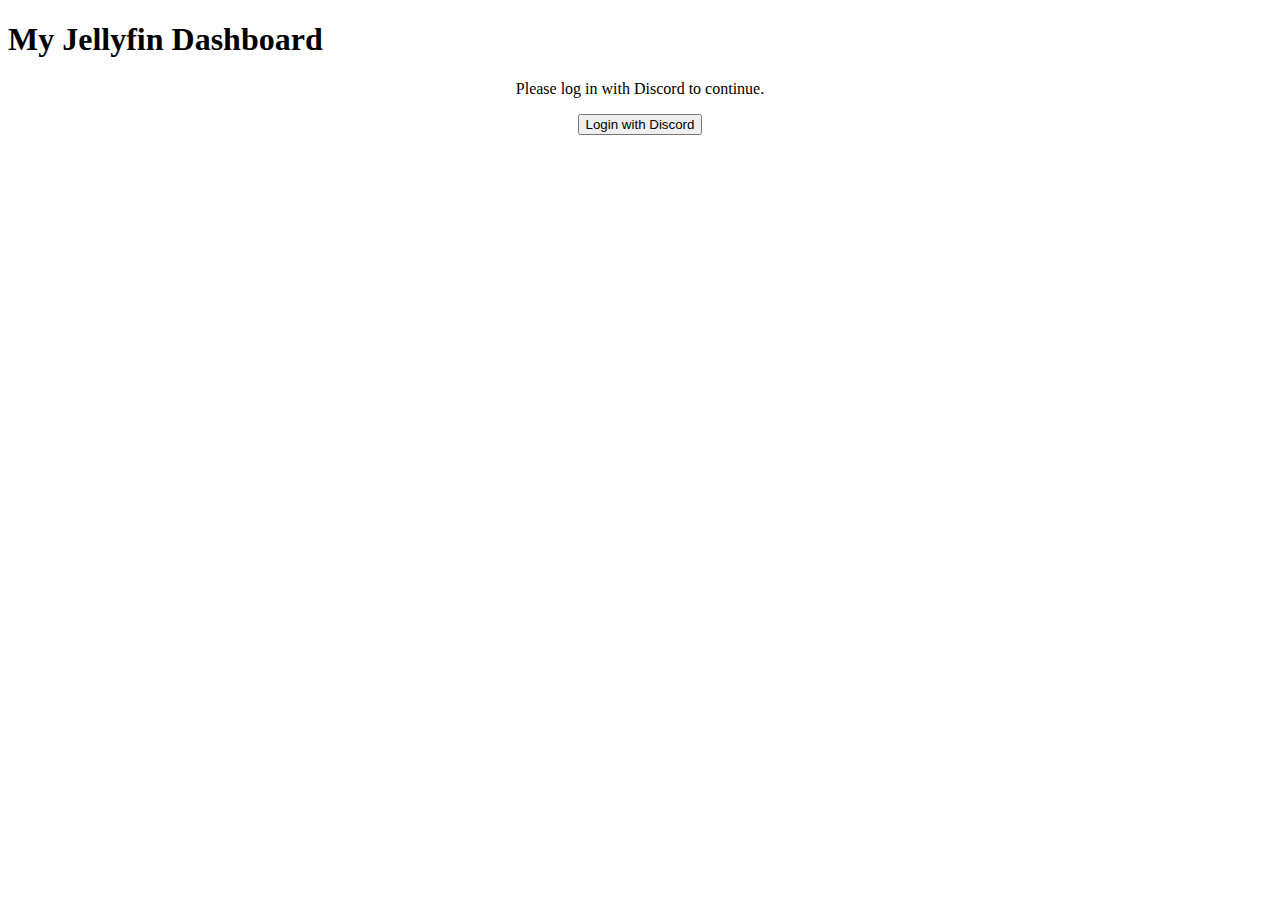
==== myjellyfin/index.html @ 2332ccf2 "Update index.html" ====
<!DOCTYPE html>
<html lang="en">
<head>
  <meta charset="UTF-8" />
  <meta name="viewport" content="width=device-width, initial-scale=1.0" />
  <title>My Jellyfin Dashboard</title>
  <link rel="stylesheet" href="styles.css" />
  <script defer src="script.js"></script>
</head>
<body>
  <div class="container">
    <h1>My Jellyfin Dashboard</h1>

    <!-- Login Section -->
    <div id="auth-section" style="text-align: center;">
      <p>Please log in with Discord to continue.</p>
      <a href="https://35.193.16.90:3001/api/auth/discord">
        <button id="login">Login with Discord</button>
      </a>
    </div>

    <!-- Dashboard Section (shown after login) -->
    <div id="dashboard" style="display:none;">
      <h2>Welcome, <span id="discord-name"></span>!</h2>
      <p>Linked Jellyfin account: <strong id="jellyfin-name">Loading...</strong></p>

      <button onclick="logout()">Log Out</button>
    </div>
  </div>
</body>
</html>
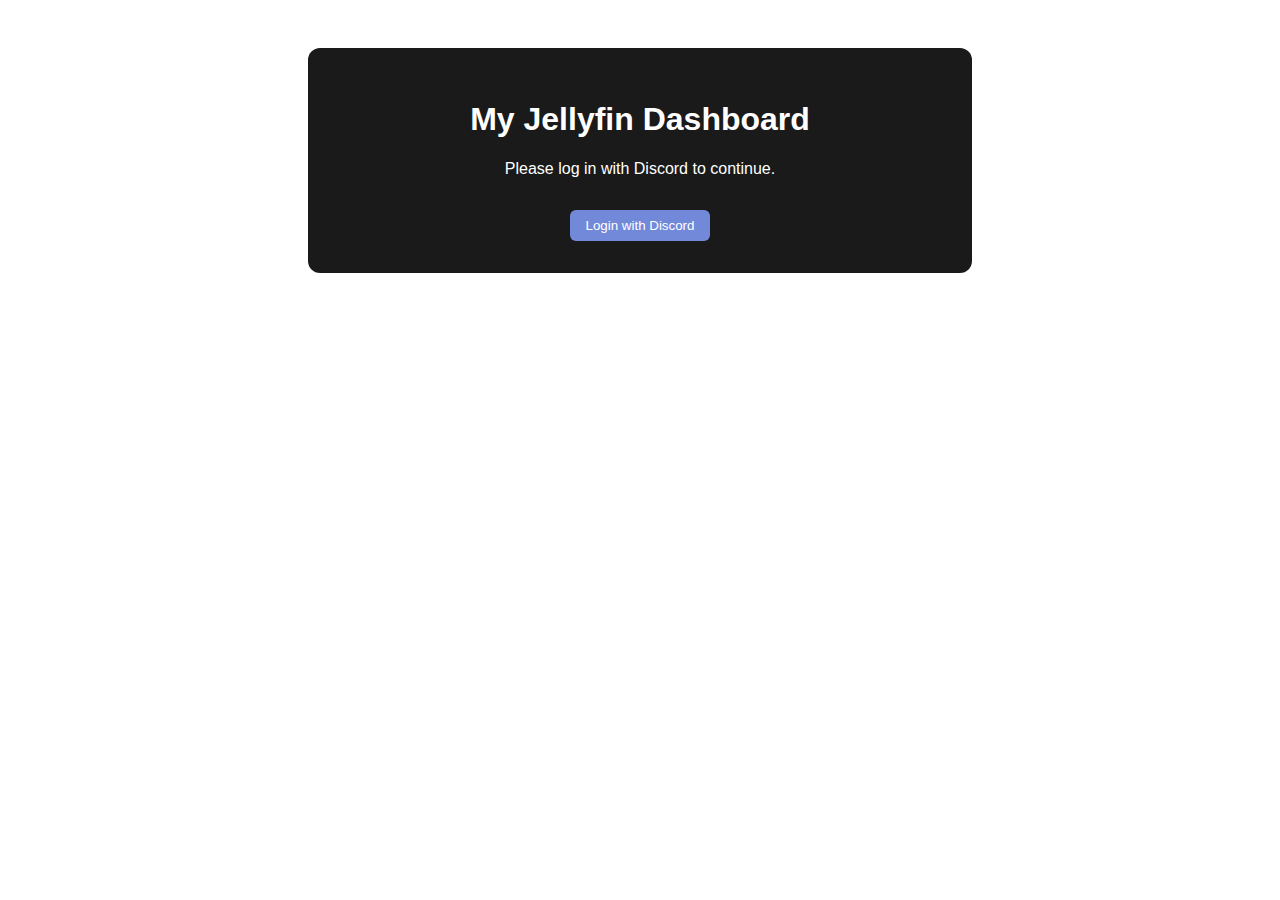
==== commit fad44f87: "changes" ====
--- a/myjellyfin/index.html
+++ b/myjellyfin/index.html
@@ -14,13 +14,14 @@
     <!-- Login Section -->
     <div id="auth-section" style="text-align: center;">
       <p>Please log in with Discord to continue.</p>
-      <a href="https://35.193.16.90:3001/api/auth/discord">
+      <a href="https://auth.ariabelmonde.ca/api/auth/discord">
         <button id="login">Login with Discord</button>
       </a>
     </div>
 
     <!-- Dashboard Section (shown after login) -->
     <div id="dashboard" style="display:none;">
+      <img id="avatar" alt="Discord avatar" width="80" style="border-radius: 50%; margin-bottom: 1rem;" />
       <h2>Welcome, <span id="discord-name"></span>!</h2>
       <p>Linked Jellyfin account: <strong id="jellyfin-name">Loading...</strong></p>
 
--- a/myjellyfin/styles.css
+++ b/myjellyfin/styles.css
@@ -0,0 +1,25 @@
+.hidden {
+    display: none;
+  }
+  
+  .container {
+    max-width: 600px;
+    margin: 3rem auto;
+    padding: 2rem;
+    background: #1a1a1a;
+    color: #fff;
+    border-radius: 12px;
+    text-align: center;
+    font-family: sans-serif;
+  }
+  
+  button {
+    margin-top: 1rem;
+    padding: 0.5rem 1rem;
+    background-color: #7289da;
+    border: none;
+    color: white;
+    border-radius: 6px;
+    cursor: pointer;
+  }
+  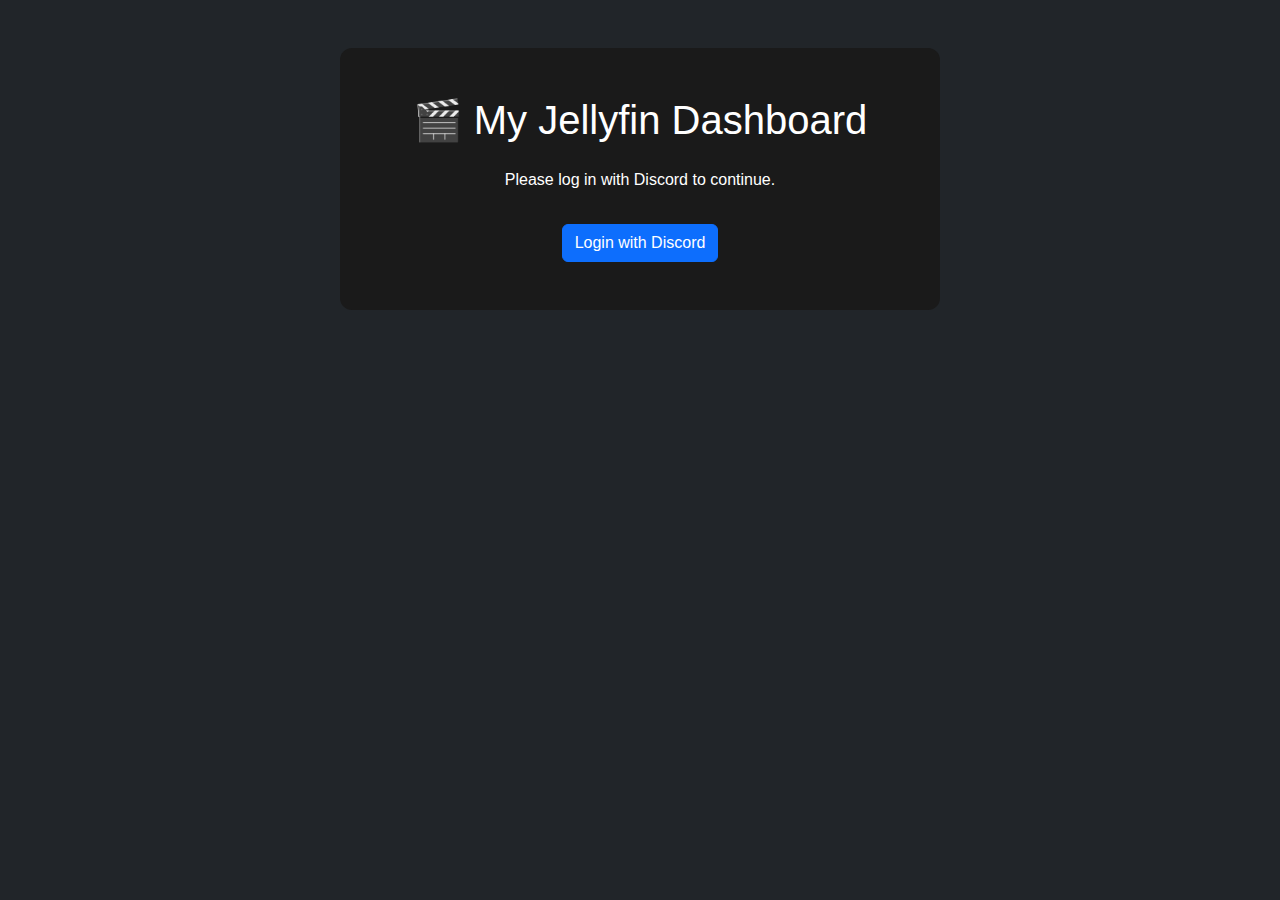
==== commit ffe327fb: "Update index.html" ====
--- a/myjellyfin/index.html
+++ b/myjellyfin/index.html
@@ -1,32 +1,54 @@
 <!DOCTYPE html>
 <html lang="en">
-<head>
-  <meta charset="UTF-8" />
-  <meta name="viewport" content="width=device-width, initial-scale=1.0" />
-  <title>My Jellyfin Dashboard</title>
-  <link rel="stylesheet" href="styles.css" />
-  <script defer src="script.js"></script>
-</head>
-<body>
-  <div class="container">
-    <h1>My Jellyfin Dashboard</h1>
-
-    <!-- Login Section -->
-    <div id="auth-section" style="text-align: center;">
-      <p>Please log in with Discord to continue.</p>
-      <a href="https://auth.ariabelmonde.ca/api/auth/discord">
-        <button id="login">Login with Discord</button>
-      </a>
+  <head>
+    <meta charset="UTF-8" />
+    <meta name="viewport" content="width=device-width, initial-scale=1.0" />
+    <title>My Jellyfin Dashboard</title>
+  
+    <!-- ✅ Bootstrap CSS CDN -->
+    <link
+      href="https://cdn.jsdelivr.net/npm/bootstrap@5.3.3/dist/css/bootstrap.min.css"
+      rel="stylesheet"
+      integrity="sha384-QWTKZyjpPEjISv5WaRU9OFeRpok6YctnYmDr5pNlyT2bRjXh0JMhjY6hW+ALEwIH"
+      crossorigin="anonymous"
+    />
+  
+    <!-- Your own styles (optional override) -->
+    <link rel="stylesheet" href="styles.css" />
+  
+    <script defer src="script.js"></script>
+  </head>
+  
+  <body class="bg-dark text-light">
+    <div class="container py-5">
+      <h1 class="text-center mb-4">🎬 My Jellyfin Dashboard</h1>
+  
+      <!-- Login Section -->
+      <div id="auth-section" class="text-center">
+        <p class="mb-3">Please log in with Discord to continue.</p>
+        <a href="https://auth.ariabelmonde.ca/api/auth/discord">
+          <button class="btn btn-primary">Login with Discord</button>
+        </a>
+      </div>
+  
+      <!-- Dashboard Section -->
+      <div id="dashboard" style="display:none;">
+        <div class="text-center mb-4">
+          <img id="avatar" class="rounded-circle" width="80" />
+          <h2 class="mt-3">Welcome, <span id="discord-name"></span>!</h2>
+          <p>Linked Jellyfin account: <strong id="jellyfin-name">Loading...</strong></p>
+        </div>
+  
+        <div id="linkJellyfinWrapper" class="text-center" style="display: none;">
+          <input type="text" id="jellyfin-username" class="form-control w-50 mx-auto mb-2" placeholder="Enter Jellyfin username">
+          <button onclick="linkJellyfinAccount()" class="btn btn-success">Link Your Jellyfin Account</button>
+        </div>
+  
+        <div class="text-center mt-4">
+          <button onclick="logout()" class="btn btn-outline-light">Log Out</button>
+        </div>
+      </div>
     </div>
-
-    <!-- Dashboard Section (shown after login) -->
-    <div id="dashboard" style="display:none;">
-      <img id="avatar" alt="Discord avatar" width="80" style="border-radius: 50%; margin-bottom: 1rem;" />
-      <h2>Welcome, <span id="discord-name"></span>!</h2>
-      <p>Linked Jellyfin account: <strong id="jellyfin-name">Loading...</strong></p>
-
-      <button onclick="logout()">Log Out</button>
-    </div>
-  </div>
-</body>
+  </body>
+  
 </html>
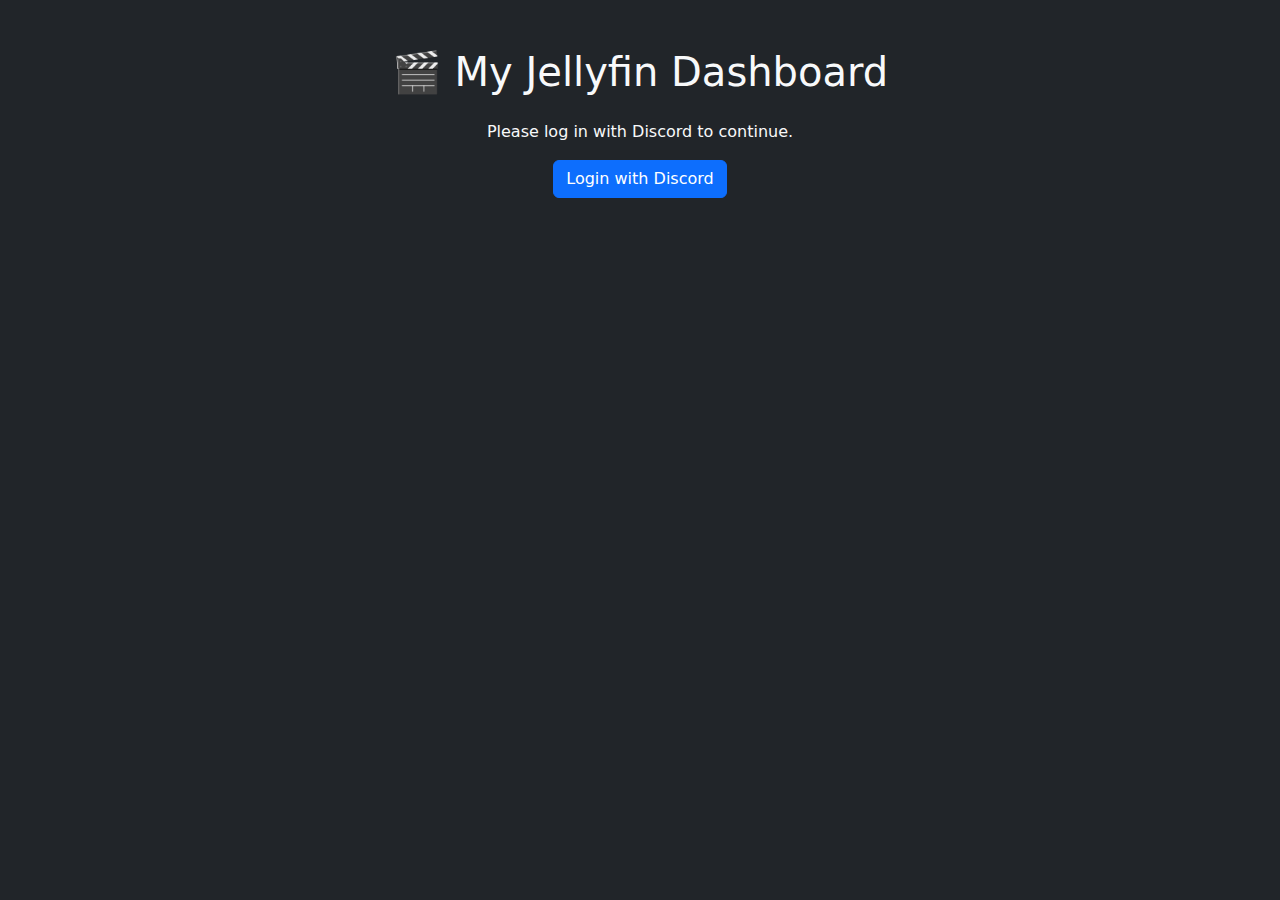
==== commit 80338124: "changes" ====
--- a/myjellyfin/index.html
+++ b/myjellyfin/index.html
@@ -32,18 +32,31 @@
       </div>
   
       <!-- Dashboard Section -->
-      <div id="dashboard" style="display:none;">
+      <div id="dashboard" style="display: none">
         <div class="text-center mb-4">
           <img id="avatar" class="rounded-circle" width="80" />
           <h2 class="mt-3">Welcome, <span id="discord-name"></span>!</h2>
-          <p>Linked Jellyfin account: <strong id="jellyfin-name">Loading...</strong></p>
+          <p>
+            Linked Jellyfin account:
+            <strong id="jellyfin-name">Loading...</strong>
+          </p>
         </div>
-  
-        <div id="linkJellyfinWrapper" class="text-center" style="display: none;">
-          <input type="text" id="jellyfin-username" class="form-control w-50 mx-auto mb-2" placeholder="Enter Jellyfin username">
-          <button onclick="linkJellyfinAccount()" class="btn btn-success">Link Your Jellyfin Account</button>
+      
+        <!-- 👇 Jellyfin linking form -->
+        <div id="linkJellyfinWrapper" class="text-center" style="display: none">
+          <p class="text-warning">You haven't linked your Jellyfin account yet.</p>
+          <input
+            type="text"
+            id="jellyfin-username"
+            class="form-control w-50 mx-auto mb-2"
+            placeholder="Enter your Jellyfin username"
+          />
+          <button onclick="linkJellyfinAccount()" class="btn btn-success">
+            Link Jellyfin Account
+          </button>
+          <div id="linkStatus" class="mt-2"></div>
         </div>
-  
+      
         <div class="text-center mt-4">
           <button onclick="logout()" class="btn btn-outline-light">Log Out</button>
         </div>
--- a/myjellyfin/styles.css
+++ b/myjellyfin/styles.css
@@ -1,25 +1 @@
-.hidden {
-    display: none;
-  }
-  
-  .container {
-    max-width: 600px;
-    margin: 3rem auto;
-    padding: 2rem;
-    background: #1a1a1a;
-    color: #fff;
-    border-radius: 12px;
-    text-align: center;
-    font-family: sans-serif;
-  }
-  
-  button {
-    margin-top: 1rem;
-    padding: 0.5rem 1rem;
-    background-color: #7289da;
-    border: none;
-    color: white;
-    border-radius: 6px;
-    cursor: pointer;
-  }
-  +/* Scrap */